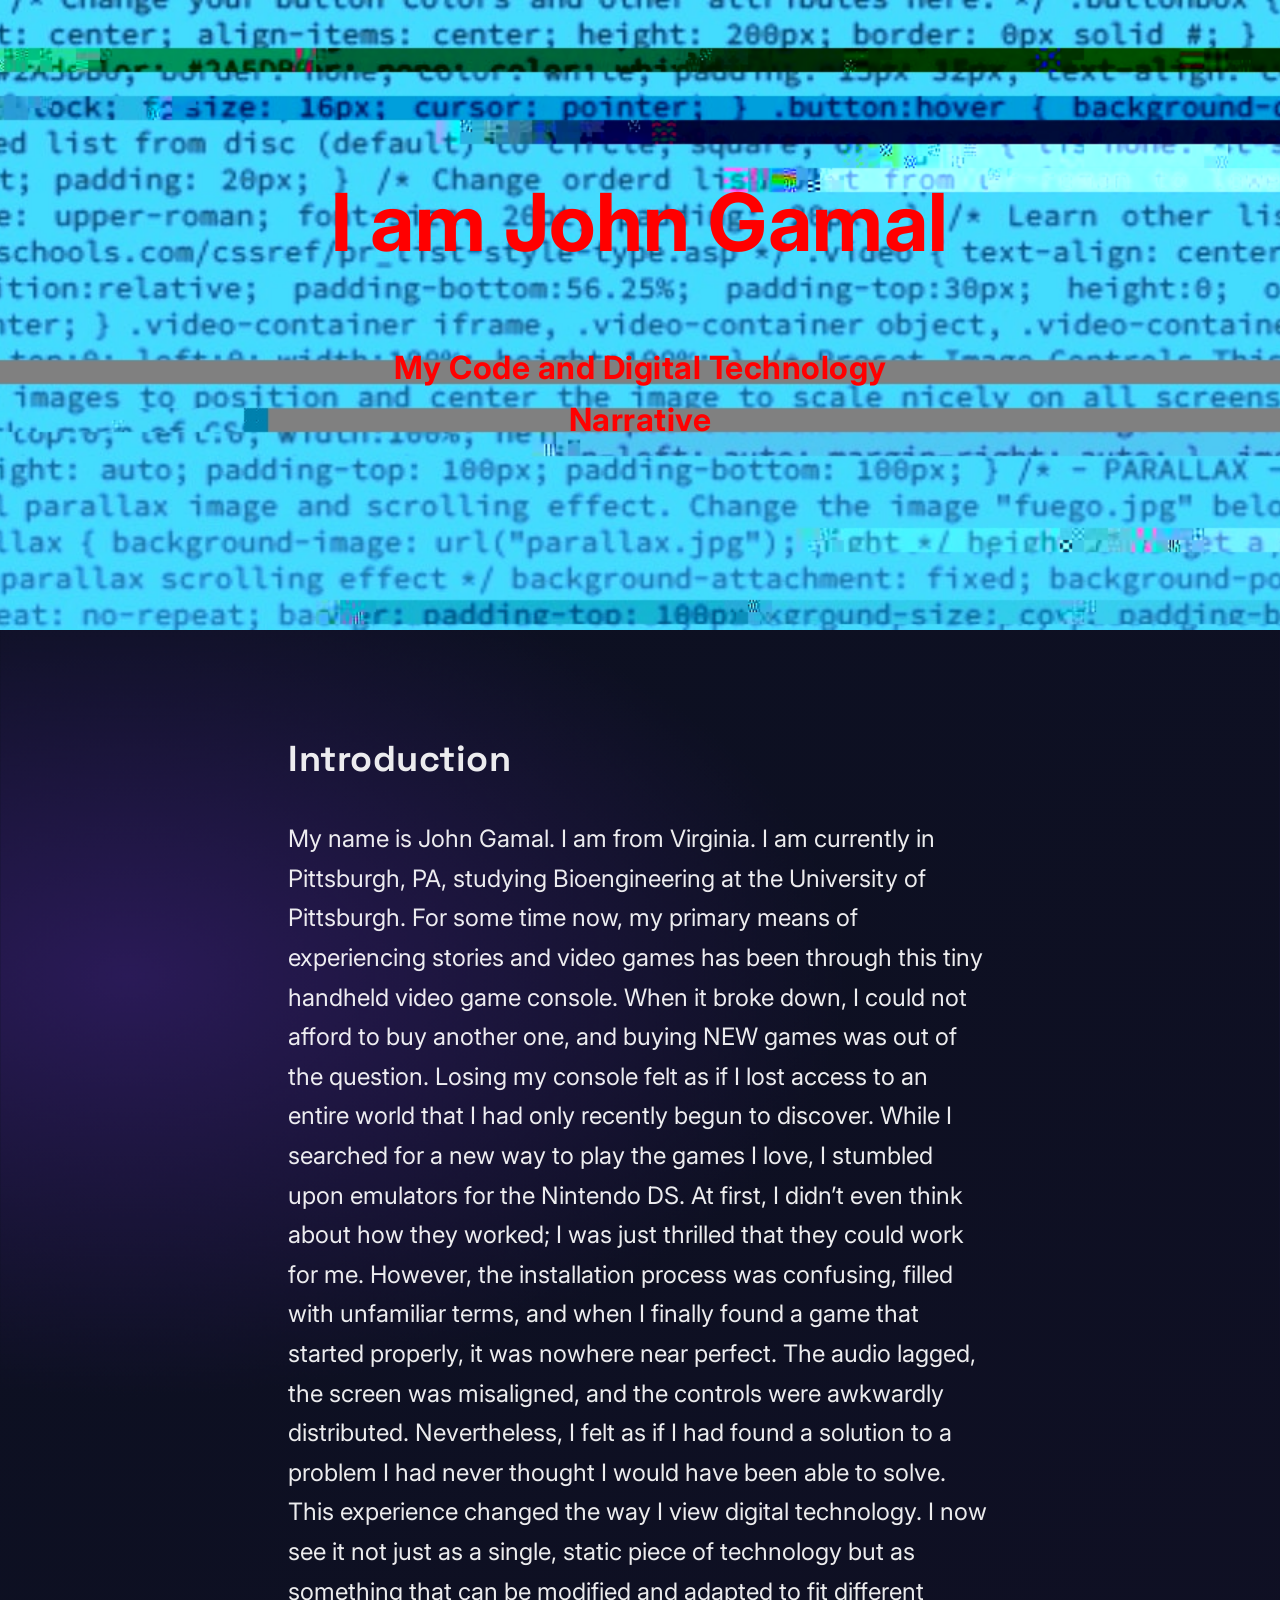
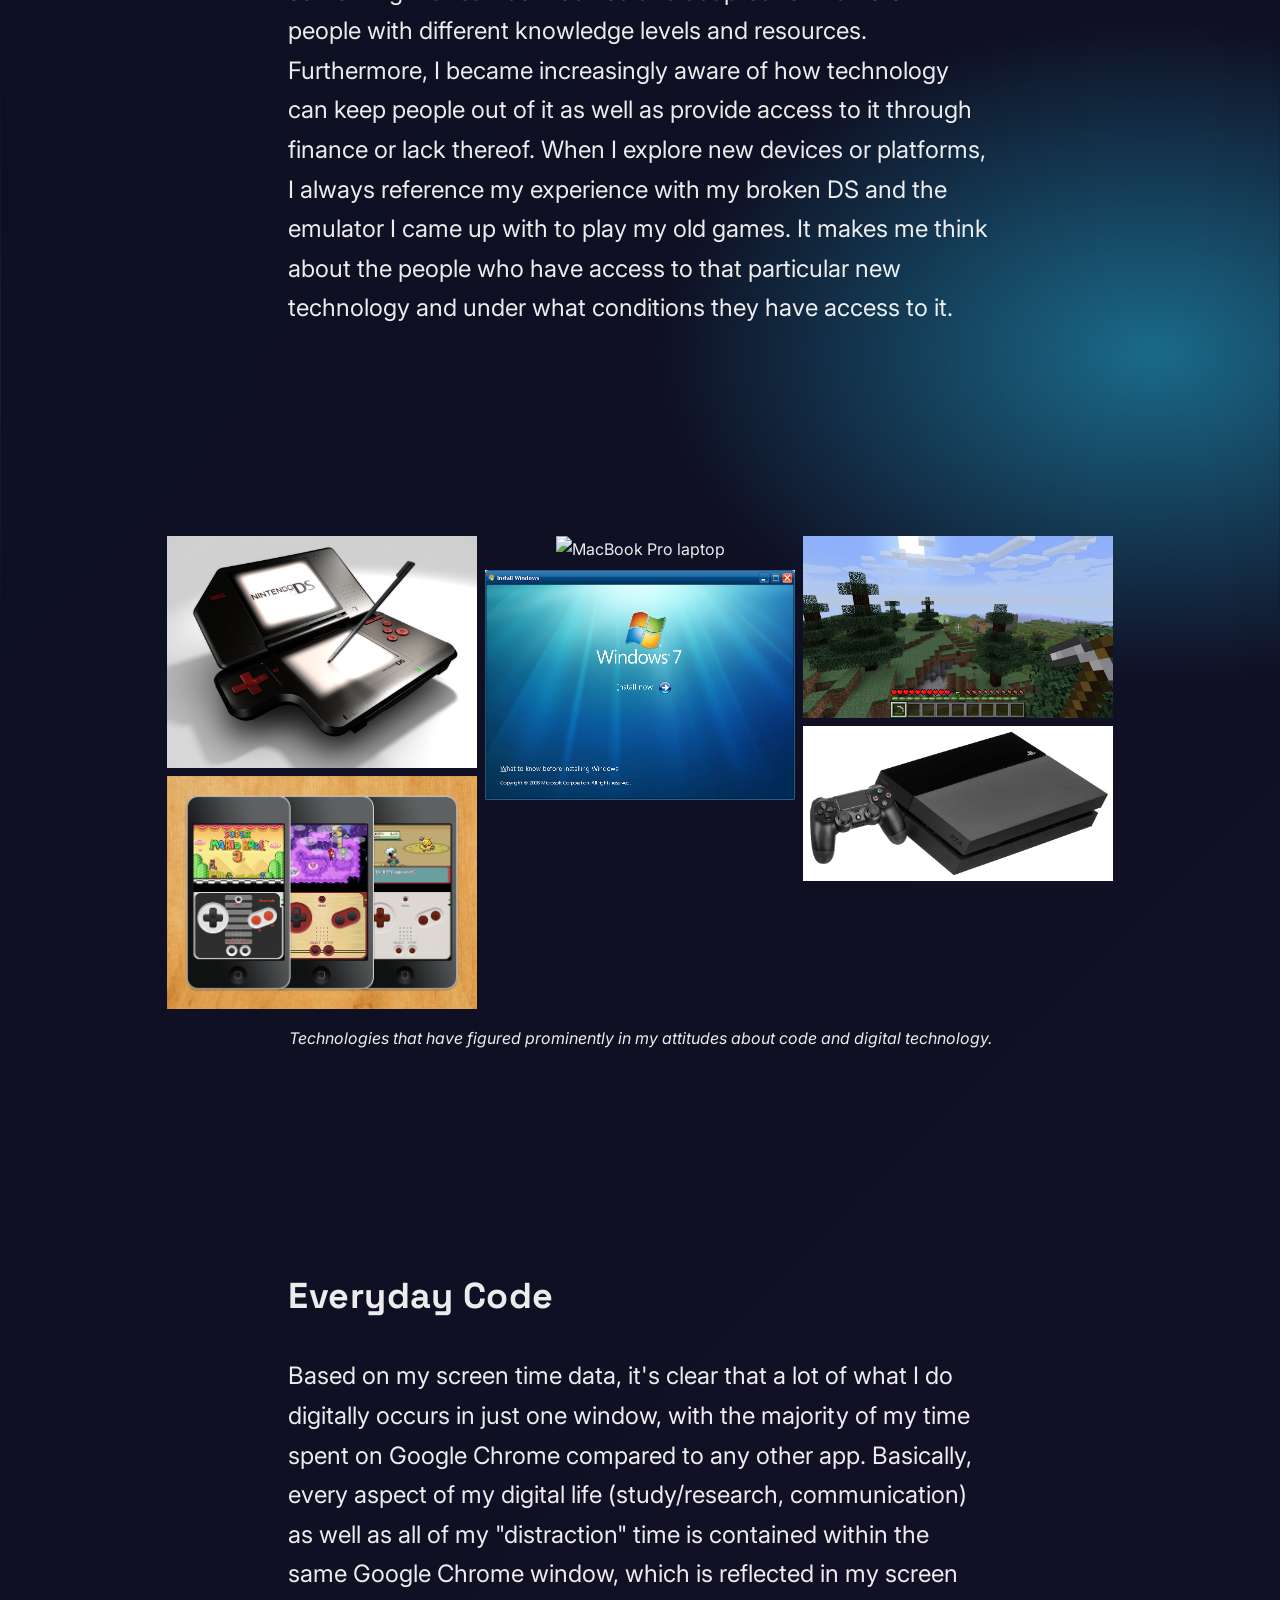
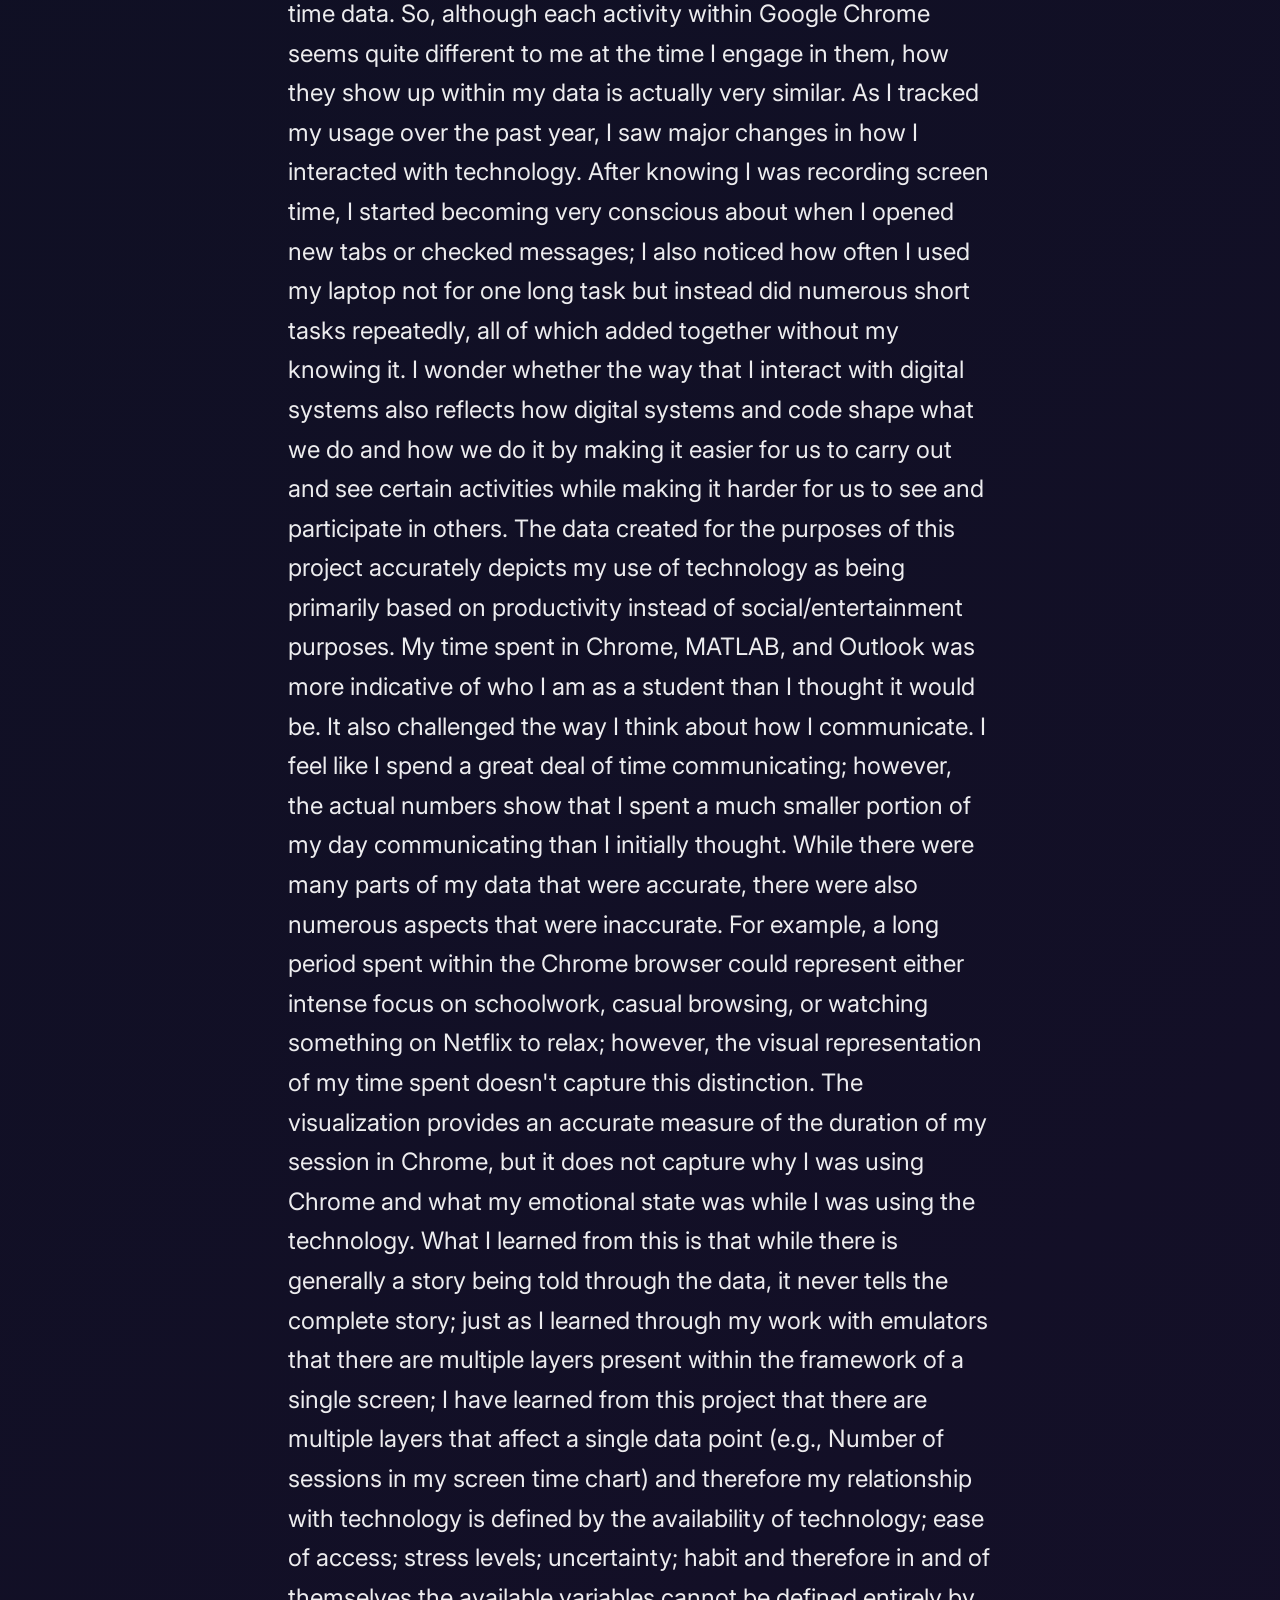
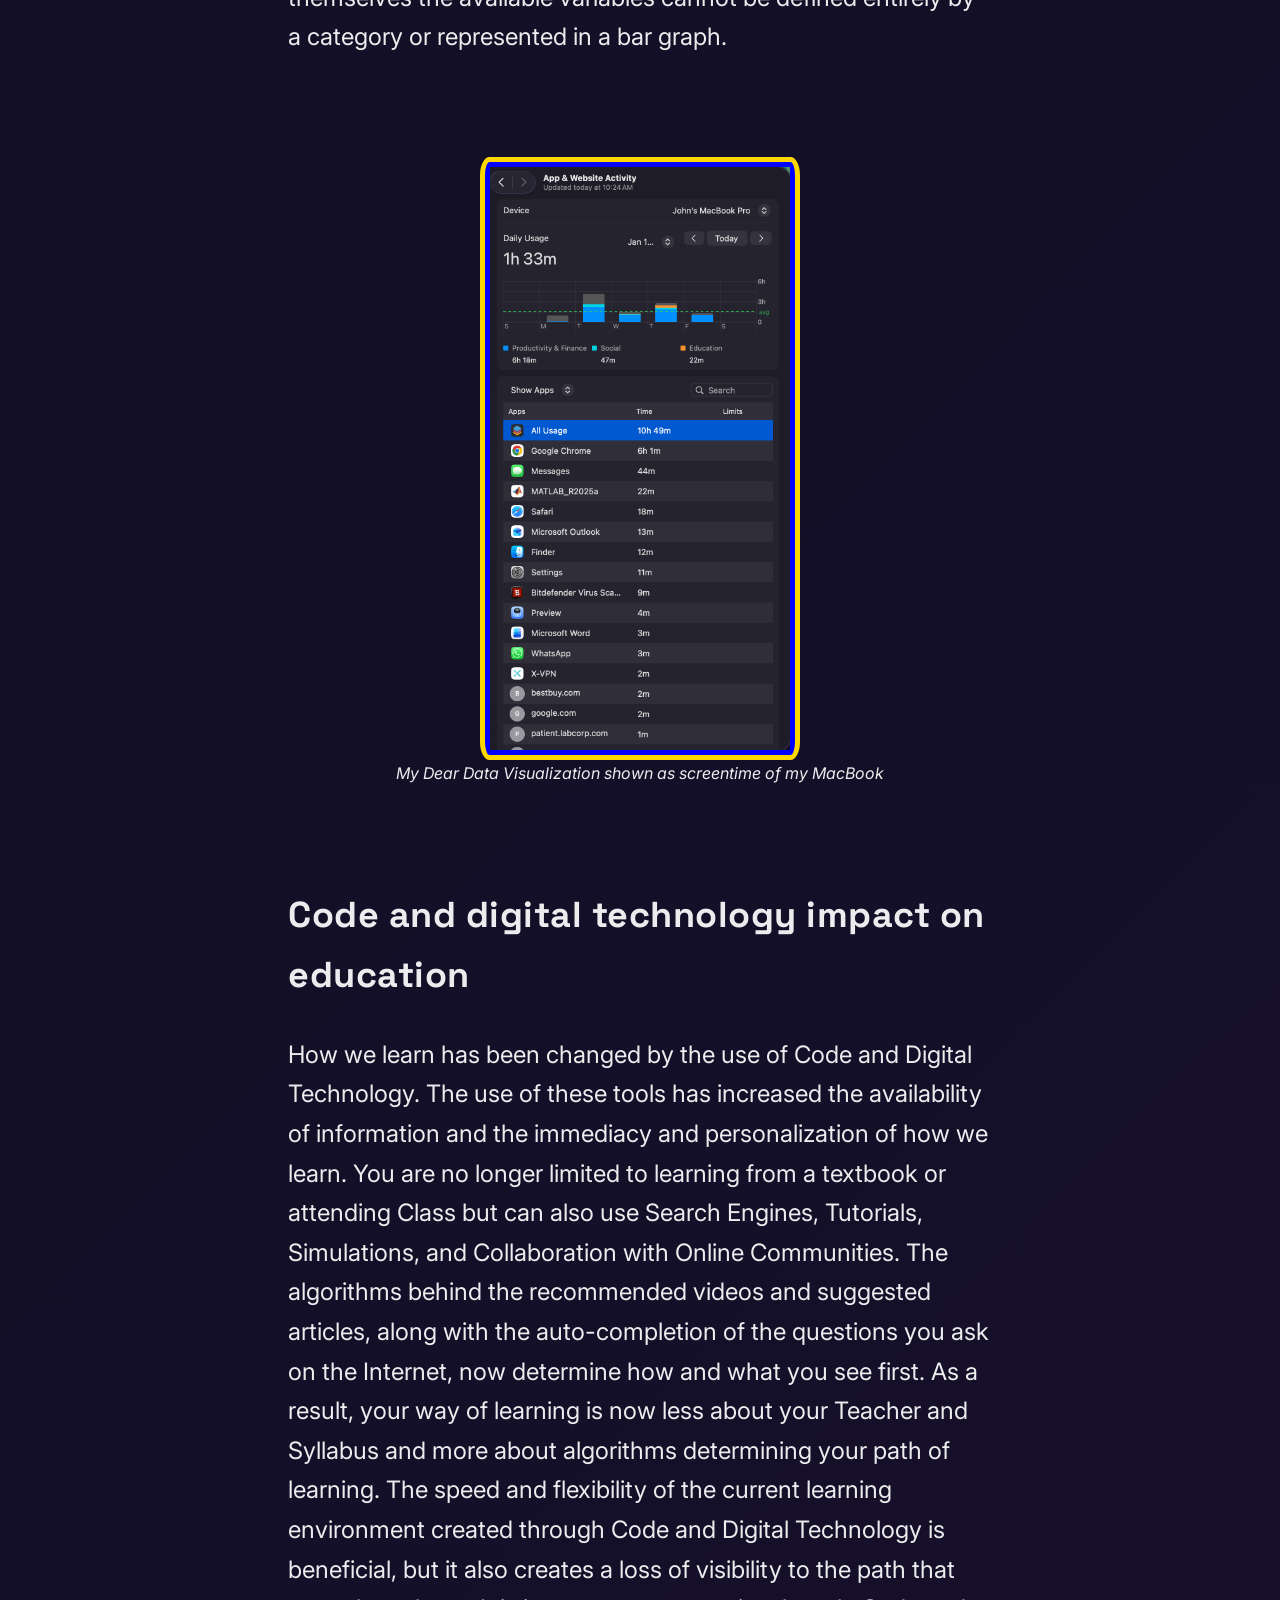
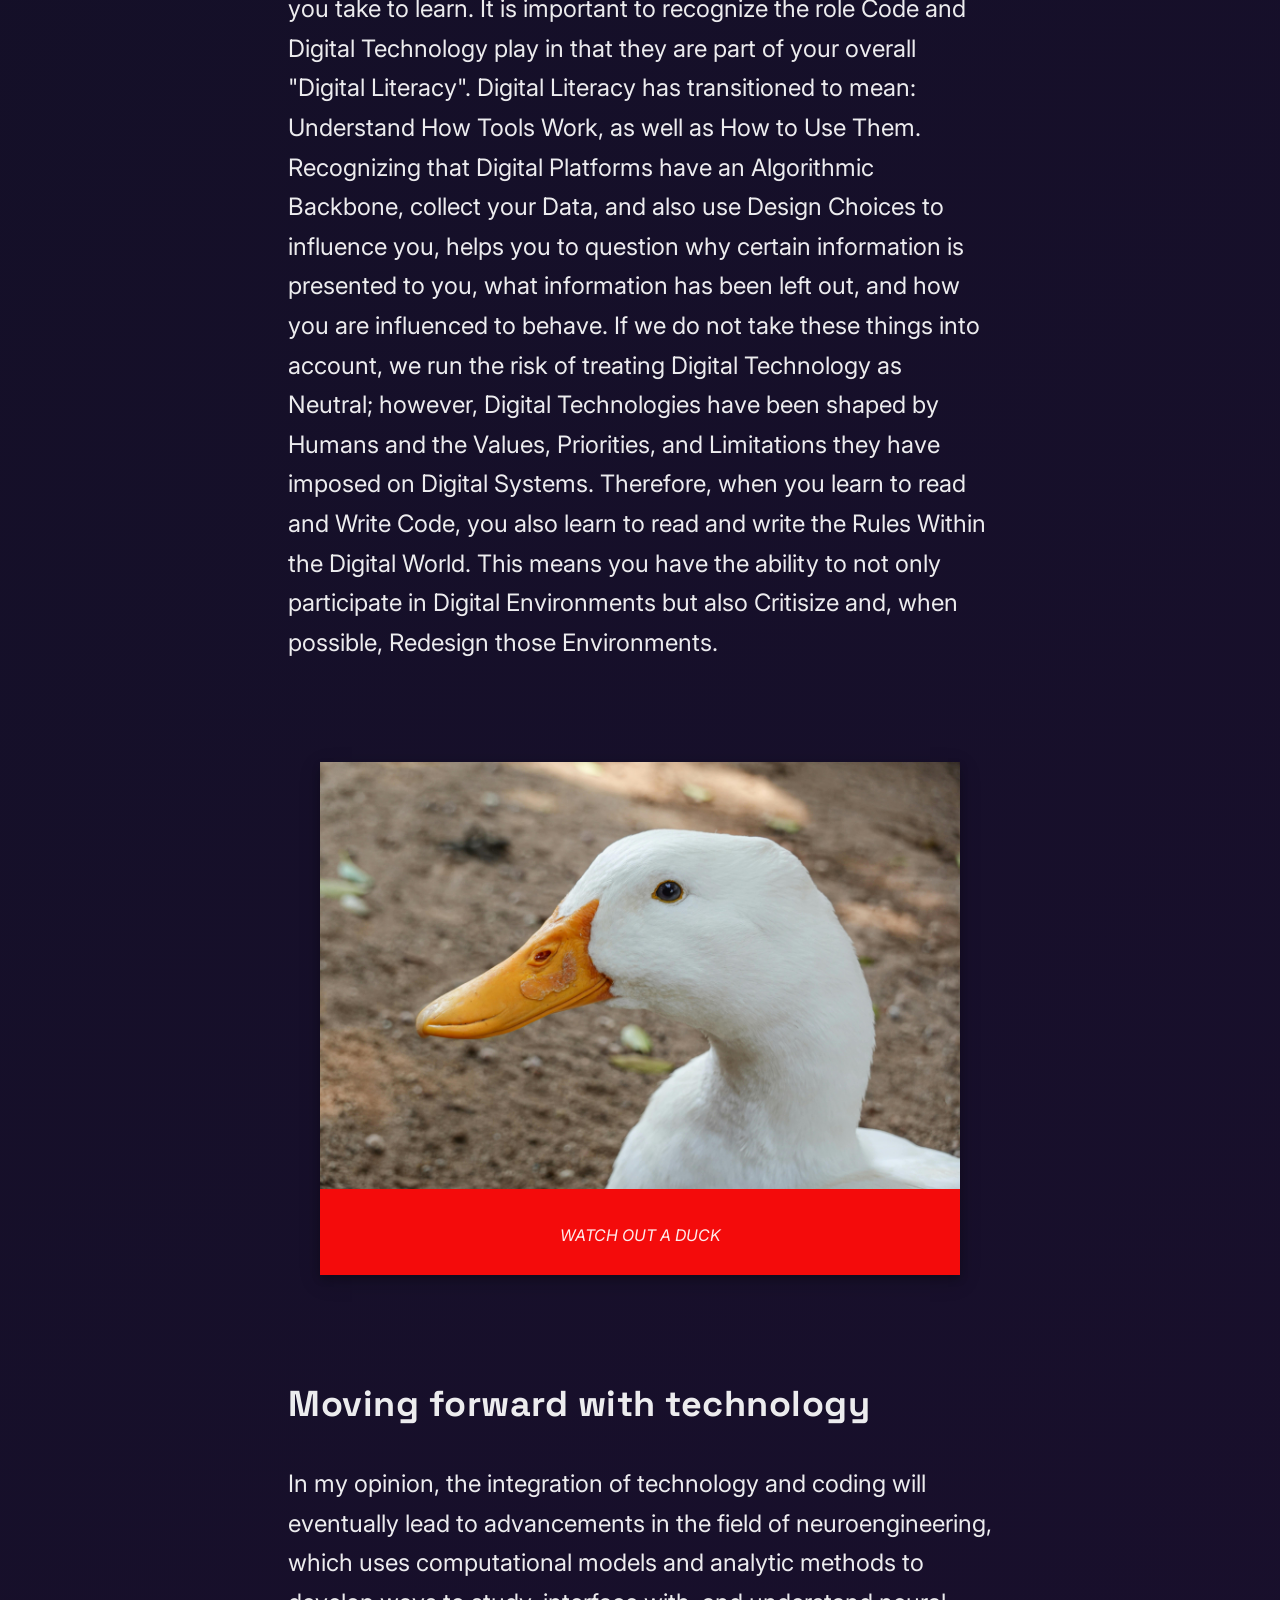
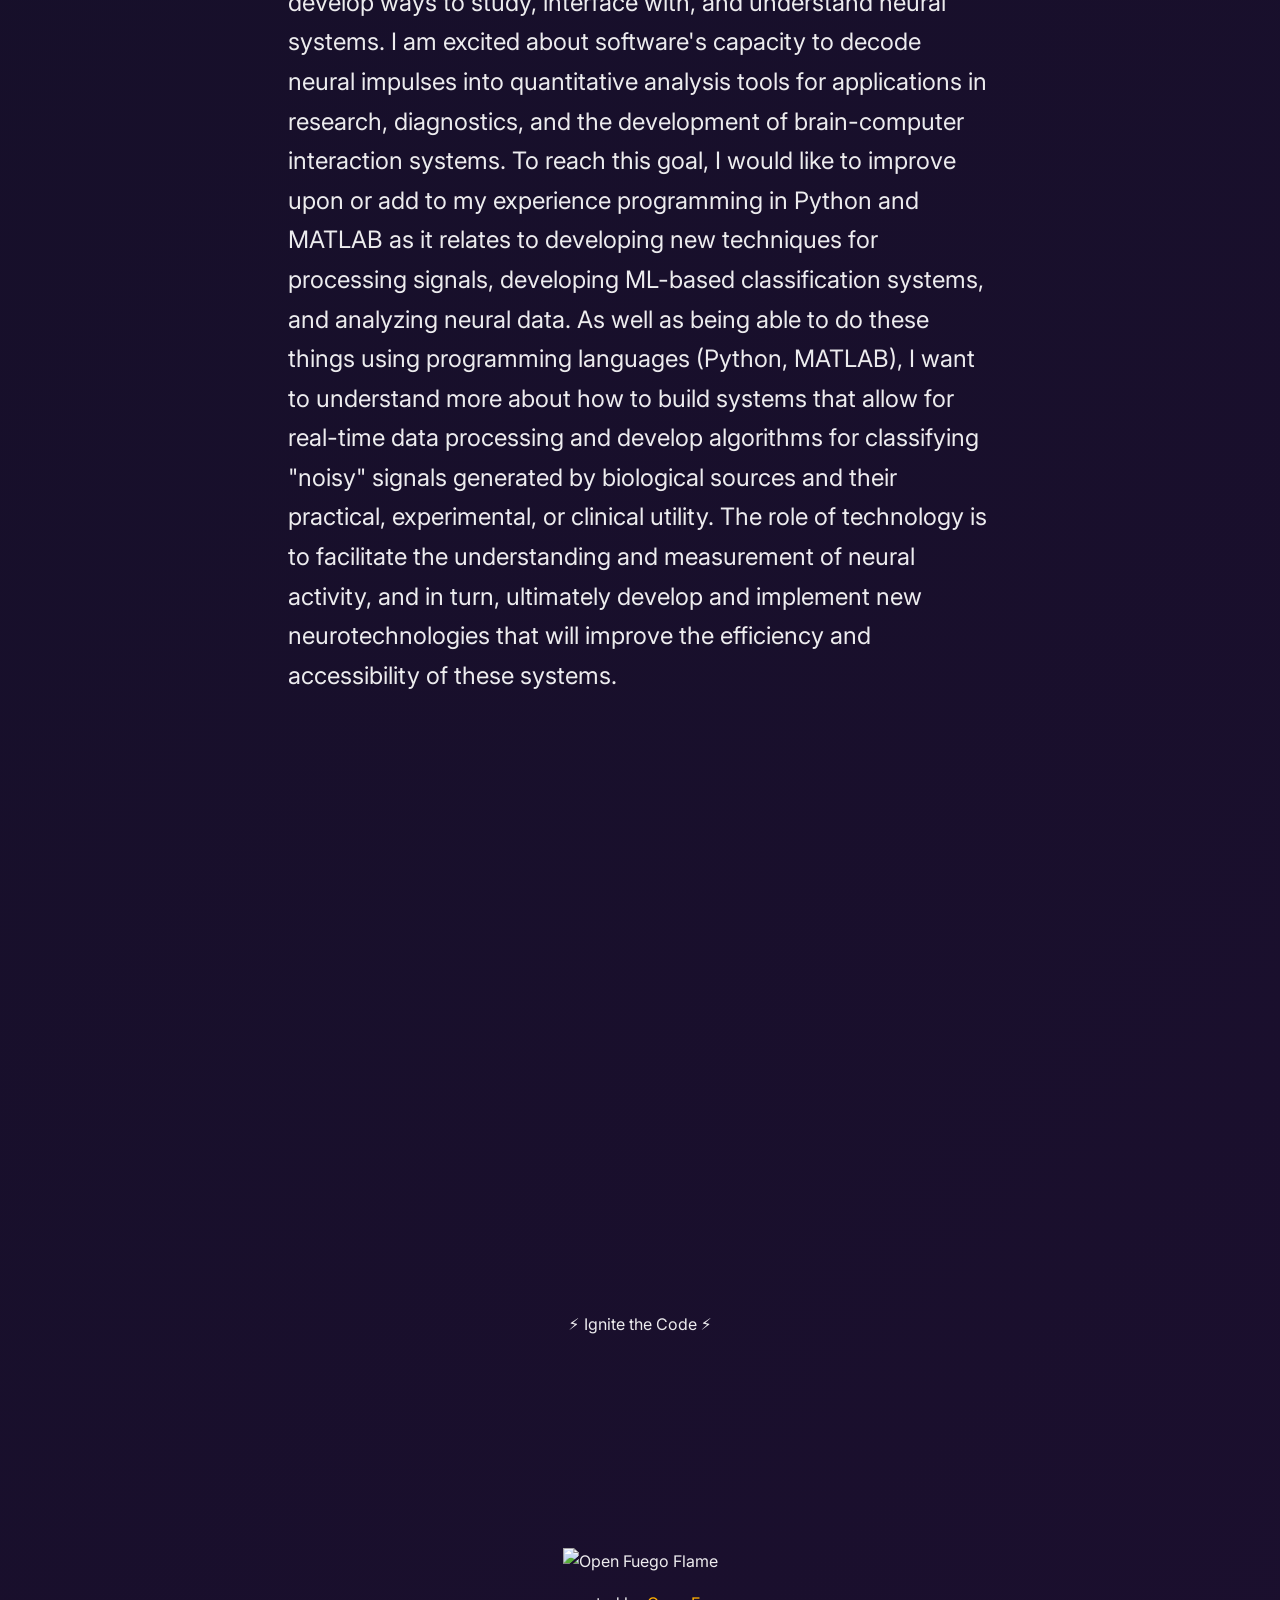
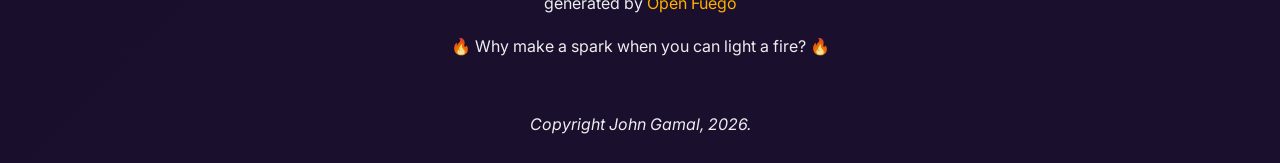
==== Code-and-Technology-Narrative-main/index.html @ 11192f22 "Add files via upload" ====
<!--Welcome! Read through these code comments for instructions on how to design a code and digital technology narrative project where audiences can learn about who you are and where you're going. Along the way, you'll learn everything you need to know to get started working with code.-->

<!--HTML pages start by calling <!DOCTYPE html> and designating a language. In this case, United States English. Search engines, browsers, and screen readers use this information to deliver content specific to user needs.-->
<!DOCTYPE html>
<html lang="en-US">

<head>
<!--The <head> element contains additional information for search engines and browsers.--> 
<!--The <title> tag controls the name on the browser tab and the next line of code adds a favicon image.-->
  <title>I am...</title>   
  <link rel="icon" type="image/jpg" href="favicon.jpg">
<!--This website follows the Unicode 8-bit character set that standardizes all of the letters from all of the languages in the world--emojis too!-->
  <meta charset="UTF-8">
<!--This viewport <meta> tag standard tells browsers how to display the website across different sized screens.-->
  <meta name="viewport" content="width=device-width, initial-scale=1">

<!--This <link> (rel)ates to the cascading style sheet or CSS in your project folder. Web designers use CSS to add styling to a website. Using CSS saves time and results in fewer lines of code.-->
  <link rel="stylesheet" type="text/css" href="style.css"> 
<!--We've added Google Fonts to The Webtext Generator. Go to https://www.w3schools.com/howto/howto_google_fonts.asp to find fonts and add them to this stylesheet link and to the html selector on style.css-->
  <link rel="preconnect" href="https://fonts.googleapis.com">
<link rel="preconnect" href="https://fonts.gstatic.com" crossorigin>
<link href="https://fonts.googleapis.com/css2?family=Space+Grotesk:wght@400;600;700&family=Inter:wght@300;400;600;700&display=swap" rel="stylesheet">

</head>

<!--The <body> element organizes all of the code and content that actually appears on a screen. You can change the background color by opening the style.css document in the body tag properties. Choose a color with enough contrast for your audience. Neutral colors work best for the greatest number of viewers.-->
<body>

<!--Developers refer to this next section as the "hero image. 
Fill in the blank between <h1>"I am..."</h1> and see what happens.-->
    
<!--Glitch a .jpg image by editing the source code. Open the digital image file using “text/edit” on Macs (located in Launchpad/other), "Notepad" on Windows, or "text" on Chromebooks (located in App launcher). Make a test glitch: scroll down to the middle of the document. Copy, cut, move, and paste 10-20 lines of code. Hit save. Then open the original image to see what has changed. Once you understand your reference position, you can begin glitching with more precision.   
   
To add your glitch image, simply find and delete the hero.jpg file in the project folder. Then name your glitched image file to the project folder and name it "hero.jpg." If an image is larger than 1200px in width, you will want to resize it speed up load time. Crop image height to ensure desired fit.--> 

<!--The "hero-image" properties are controlled on the style.css document. We know this because the <div> calls the class="hero-image". You can open the style.css file and find the hero-image class to edit its properties. Alternatively you can edit the file height by cropping the image to fit within the hero-image.--> 

<div class="hero-image">
  <div class="hero-text">
      <h1>I am John Gamal</h1>
      <h2>My Code and Digital Technology Narrative</h2>
  </div>
</div>

<!--Privacy is important factor to consider in online composing. How much do you want others to know about you and what images do you want circulating on the internet? Choose your images and other content carefully and be thoughtful about how your content could impact others. If you are concerned about issues of privacy, you can always use stock images, or get creative in other ways.-->

<!--We'll use this first textblock to do a little writing about who we are, where and what we teach, and telling a story about code or a digital technology.-->
<div class="text-block" style="text-align: left">
<!--"Align text left/right/center using inline style properties. To improve accessibility, always left-align text longer than three lines.-->
  <h2>Introduction</h2>
    <p>My name is John Gamal. I am from Virginia. I am currently in Pittsburgh, PA, studying Bioengineering at the University of Pittsburgh. For some time now, my primary means of experiencing stories and video games has been through this tiny handheld video game console. When it broke down, I could not afford to buy another one, and buying NEW games was out of the question. Losing my console felt as if I lost access to an entire world that I had only recently begun to discover. While I searched for a new way to play the games I love, I stumbled upon emulators for the Nintendo DS. At first, I didn’t even think about how they worked; I was just thrilled that they could work for me. However, the installation process was confusing, filled with unfamiliar terms, and when I finally found a game that started properly, it was nowhere near perfect. The audio lagged, the screen was misaligned, and the controls were awkwardly distributed. Nevertheless, I felt as if I had found a solution to a problem I had never thought I would have been able to solve. This experience changed the way I view digital technology. I now see it not just as a single, static piece of technology but as something that can be modified and adapted to fit different people with different knowledge levels and resources. Furthermore, I became increasingly aware of how technology can keep people out of it as well as provide access to it through finance or lack thereof. When I explore new devices or platforms, I always reference my experience with my broken DS and the emulator I came up with to play my old games. It makes me think about the people who have access to that particular new technology and under what conditions they have access to it.</p>
</div>

    
<!--Add images of digital technologies that factored in your development. We recommend using Creative Commons licensed images.-->
<div class="flexbox-container">
  <div class="row">
      <div class="column">
          <img src="63655997_e4c0820950_o.jpg" alt="Nintendo DS handheld gaming console">
          <img src="d6dyi9i-73e3a044-9c06-4460-9d70-1f7839ea8b51.png" alt="Emulators on iphone screen">
      </div>
      <div class="column">
          <img src="A_2021_14-inch_Silver_MacBook_Pro.jpg" alt="MacBook Pro laptop">
          <img src="3229097152_7903268b4d_z.jpg" alt="iPad tablet">
      </div>
      <div class="column">
          <img src="minecraft_14_3.jpg" alt="Minecraft game interface">
          <img src="ps4-console-wds4-8a60b4-1024.jpg" alt="PlayStation 4 console">
      </div>
  </div>
      <p><i>Technologies that have figured prominently in my attitudes about code and digital technology.</i></p>
  </div>
    
<!--Flexbox uses rows and column classes to create layouts that scale content across devices. The style.css page provides other attributes that will adjust the image depending on the size of screens. Add images to your project folder and make sure the file name/type matches in your code. Resize images to less than 600px in width. This will improve load time accessibility. Don't forget to add alt="text"-->

<!--Conduct your own Dear Data inquiry…collecting, analyzing, and communicating data (Shout out to Dear Data authors Georgia Lupi and Stefanie Posavec). Use your built-in screen time monitoring features on your phone, tablet, and computer to assist you in tracking your technology use over 5-7 days. Then create a data visualization using colored pencils, crayons, or markers that tells the story of you and your data. Here's our framing question “How do you interact with technology and in what ways? (frequency and distribution of various activities.) For example: What apps get you through your day, what kinds of media are you consuming, what kinds of websites are you using?-->

    <div class="text-block" style="text-align: left">
  <h2>Everyday Code</h2>
    <p>Based on my screen time data, it's clear that a lot of what I do digitally occurs in just one window, with the majority of my time spent on Google Chrome compared to any other app. Basically, every aspect of my digital life (study/research, communication) as well as all of my "distraction" time is contained within the same Google Chrome window, which is reflected in my screen time data. So, although each activity within Google Chrome seems quite different to me at the time I engage in them, how they show up within my data is actually very similar.
As I tracked my usage over the past year, I saw major changes in how I interacted with technology. After knowing I was recording screen time, I started becoming very conscious about when I opened new tabs or checked messages; I also noticed how often I used my laptop not for one long task but instead did numerous short tasks repeatedly, all of which added together without my knowing it. I wonder whether the way that I interact with digital systems also reflects how digital systems and code shape what we do and how we do it by making it easier for us to carry out and see certain activities while making it harder for us to see and participate in others.
The data created for the purposes of this project accurately depicts my use of technology as being primarily based on productivity instead of social/entertainment purposes. My time spent in Chrome, MATLAB, and Outlook was more indicative of who I am as a student than I thought it would be. It also challenged the way I think about how I communicate. I feel like I spend a great deal of time communicating; however, the actual numbers show that I spent a much smaller portion of my day communicating than I initially thought.
While there were many parts of my data that were accurate, there were also numerous aspects that were inaccurate. For example, a long period spent within the Chrome browser could represent either intense focus on schoolwork, casual browsing, or watching something on Netflix to relax; however, the visual representation of my time spent doesn't capture this distinction. The visualization provides an accurate measure of the duration of my session in Chrome, but it does not capture why I was using Chrome and what my emotional state was while I was using the technology.
What I learned from this is that while there is generally a story being told through the data, it never tells the complete story; just as I learned through my work with emulators that there are multiple layers present within the framework of a single screen; I have learned from this project that there are multiple layers that affect a single data point (e.g., Number of sessions in my screen time chart) and therefore my relationship with technology is defined by the availability of technology; ease of access; stress levels; uncertainty; habit and therefore in and of themselves the available variables cannot be defined entirely by a category or represented in a bar graph.
</p>
</div>
    
<!--Take a picture of your data visualization and use it to replace this image. Control image width using inline styling. Adjust frame using class selector on style.css.-->
<div>
  <img class="frame" src="34b00b9e-cd7b-4ab5-b5bb-60c829d6338c.png" width="25%" alt="screen time data visualization">
<!--Add alt="text" image descriptions for visually impaired individuals using screen readers. Describe your image as clearly and succinctly as possible. Add captions. They provide another important layer of accessibility.-->
    <div class="caption"><i>My Dear Data Visualization shown as screentime of my MacBook</i></div>
</div>

<!-- Go to style.css page to experiment with "frame class" properties like "background/padding/border/margin." You can also experiment with image filters and "border-radius."-->
  
<!--In this section, we'll move from talking about us to how code and digital technology has affected the rhetoric and composition classroom-->
<div class="text-block" style="text-align: left">
  <h2>Code and digital technology impact on education</h2>
    <p>How we learn has been changed by the use of Code and Digital Technology. The use of these tools has increased the availability of information and the immediacy and personalization of how we learn. You are no longer limited to learning from a textbook or attending Class but can also use Search Engines, Tutorials, Simulations, and Collaboration with Online Communities. The algorithms behind the recommended videos and suggested articles, along with the auto-completion of the questions you ask on the Internet, now determine how and what you see first. As a result, your way of learning is now less about your Teacher and Syllabus and more about algorithms determining your path of learning.
The speed and flexibility of the current learning environment created through Code and Digital Technology is beneficial, but it also creates a loss of visibility to the path that you take to learn. 
It is important to recognize the role Code and Digital Technology play in that they are part of your overall "Digital Literacy". Digital Literacy has transitioned to mean: Understand How Tools Work, as well as How to Use Them. Recognizing that Digital Platforms have an Algorithmic Backbone, collect your Data, and also use Design Choices to influence you, helps you to question why certain information is presented to you, what information has been left out, and how you are influenced to behave.
If we do not take these things into account, we run the risk of treating Digital Technology as Neutral; however, Digital Technologies have been shaped by Humans and the Values, Priorities, and Limitations they have imposed on Digital Systems.
Therefore, when you learn to read and Write Code, you also learn to read and write the Rules Within the Digital World. This means you have the ability to not only participate in Digital Environments but also Critisize and, when possible, Redesign those Environments.</p>
</div>

<!--You can keep or replace this polaroid image with something else. You can find other elements like YouTube video players in the "code repository" at the bottom of this HTML page. Simply copy and paste the code snippets where you want them to appear on your website.-->
<div class="polaroid">
  <img src="free-photo-of-close-up-of-a-white-duck-s-face-in-nature.jpeg" alt="A close-up of a white duck's face in nature" style="width:100%">
     <div class="polaroid-caption">
        <p><i>WATCH OUT A DUCK</i></p>
      </div>
  </div>

<!--Let's think a little about what we have learned and how we can apply this knowledge and skills moving forward.-->
<div class="text-block" style="text-align: left">
  <h2>Moving forward with technology</h2>
    <p> In my opinion, the integration of technology and coding will eventually lead to advancements in the field of neuroengineering, which uses computational models and analytic methods to develop ways to study, interface with, and understand neural systems. I am excited about software's capacity to decode neural impulses into quantitative analysis tools for applications in research, diagnostics, and the development of brain-computer interaction systems.
To reach this goal, I would like to improve upon or add to my experience programming in Python and MATLAB as it relates to developing new techniques for processing signals, developing ML-based classification systems, and analyzing neural data. As well as being able to do these things using programming languages (Python, MATLAB), I want to understand more about how to build systems that allow for real-time data processing and develop algorithms for classifying "noisy" signals generated by biological sources and their practical, experimental, or clinical utility.
The role of technology is to facilitate the understanding and measurement of neural activity, and in turn, ultimately develop and implement new neurotechnologies that will improve the efficiency and accessibility of these systems.
</p>
</div>

  <!--Like a hero image, a parallax window provides a degree of animation for your viewer. Replace this image. The "parallax" class properties are controlled on the style.css document.-->
<div class="parallax funky-bg"></div>

<div class="caption funky-caption">
  <p>⚡ <span class="glow">Ignite the Code</span> ⚡</p>
</div>

<div class="logo funky-logo">
  <img src="istockphoto-187722063-612x612.jpg" alt="Open Fuego Flame">
  <p class="credit">
    generated by 
    <a href="https://open-fuego.github.io/Open-Fuego-Coding-Tools/">Open Fuego</a>
  </p>
  <p class="tagline">🔥 Why make a spark when you can light a fire? 🔥</p>
</div>
    <div class="footer">
    <p><i>Copyright John Gamal, 2026.</i></p>
  </div>
</body>
</html>







  <!--Looking to add components? You've come to the right place. Copy and paste Code Snippets and add to the body section. Adjust class CSS properties on style.css.


    ***Add Text block***

    (Format textblock using inline styling: text-align: left, center, justify, right. To improve accessibility, always left-align text longer than three lines; Format text: <i>italics</i>; <b>bold</b>; <u>underline</u>; <mark>highlight</mark>; <sup>superscript</sup>; <sub>subscript</sub>; Link Website: <a href="link">LinkName</a>; Line Breaks: <br></br>;

  <div class="text-block" style="text-align: left">
    <h2>Header</h2>
       <p>We recommend using our mobile-ready text sizing. Lorem ipsum dolor sit amet, consectetur adipiscing elit, sed do eiusmod tempor incididunt ut labore et dolore magna aliqua. Ut enim ad minim veniam, quis nostrud exercitation ullamco laboris nisi ut aliquip ex ea commodo consequat. Duis aute irure dolor in reprehenderit in voluptate velit esse cillum dolore eu fugiat nulla pariatur. Excepteur sint occaecat cupidatat non proident, sunt in culpa qui officia deserunt mollit anim id est laborum.</p>
  </div>



    ***Add Pull Quote***

    (Format text: Italics: <i>italics</i>; Bold: <b>bold</b>. Change font and font size using CSS)

  <div class="pull-quote" style="text-align: center">
    <h2>Excepteur sint occaecat cupidatat non proident!</h2>
  </div>



    ***Bulleted Points or List***

    (Nest within text-block or style using CSS. Change <ul> to <ol> in HTML to switch from unordered list to ordered list.)

  <div>
    <ul>
      <li>first</li>
      <li>second</li>
      <li>third</li>
    </ul>
  </div



    ***Add Link that Looks Like a Button***

    (Clearly label link action. For more stylings, find button-box class properties on style.css)

  <div class="button-box">
    <a href="" class="button">Go to...</a>
  </div>



    ***Add CSS Flexbox Container with Placeholder Images***

    (Add or subtract columns. Control column width using CSS.)

  <div class="flexbox-container">
    <div class="row">
        <div class="column">
            <img src="pgrid1.jpg" alt="describe the image HERE for accessibility purposes">
            <img src="pgrid2.jpg" alt="describe the image HERE for accessibility purposes">
        </div>
        <div class="column">
            <img src="pgrid3.jpg" alt="describe the image HERE for accessibility purposes">
            <img src="pgrid4.jpg" alt="describe the image HERE for accessibility purposes">
        </div>
        <div class="column">
            <img src="pgrid5.jpg" alt="describe the image HERE for accessibility purposes">
            <img src="pgrid6.jpg" alt="describe the image HERE for accessibility purposes">
        </div>
    </div>
        <p><i>Add a caption.</i></p>
  </div>



    ***Add Image Frame and Filters***

    (Control image width using inline styling. Adjust "frame" class properties using CSS.)

  <img class="frame" src="fuego.jpg" width="50%" alt="describe the image HERE for accessibility purposes">
    <div class="caption">
      <p><i>Add a caption</i></p>
    </div>
  



    ***Add Polaroid***

    (Control image width using CSS.)

  <div class="polaroid">
    <img src="polaroid.jpg" alt="describe the image HERE for accessibility purposes">
      <div class="polaroid-caption">
        <p><i>Add a caption</i></p>
      </div>
  </div>



      ***Add Image Container with Text Box***

      (Control Image Frame class properties using CSS.)

  <div class="image-container">
    <img src="image.jpg" alt="describe image here">
      <div class="image-container-text">
        <p>Lorem ipsum dolor sit amet, consectetur adipiscing elit.</p>
      </div>
  </div>



    ***Add Parallax Window***

      (Adjust properties using parallax class on style.css)

  <div class="parallax"></div>
    <div class="caption">
      <p><i>Add a caption.</i></p>
  </div>



    ***Embed YouTube Video***

  <div class="video">
    <div class="video-container">
       <iframe width="560" height="315" src="https://www.youtube.com/embed/cmocHqJ2UvI?si=_HDwUlW2j4tz6Keb" title="YouTube video player" title="YouTube video player" frameborder="0" allow="accelerometer; autoplay; clipboard-write; encrypted-media; gyroscope; picture-in-picture; web-share" allowfullscreen></iframe>
    </div>
       <p><i>Add a caption.</i></p>
  </div>


    ***Add Copyright Footer***

  <div class="footer">
    <p><i>Copyright Your Name, Year.</i></p>
  </div>



    ***Need something that's not here? Go to https://www.w3schools.com to find all kinds of resources to facilitate your code learning.***
---- Code-and-Technology-Narrative-main/style.css ----
/* Select readable font and text/background colors with good contrast. To search for different Google Fonts, go to https://www.w3schools.com/howto/howto_google_fonts.asp */
:root{
  --bg1: #0b1020;
  --bg2: #1b0f2e;
  --card: rgba(255,255,255,0.08);
  --border: rgba(255,255,255,0.14);
  --text: rgba(255,255,255,0.92);
  --muted: rgba(255,255,255,0.72);
  --accent: #ffb000;
}

*{ box-sizing: border-box; }

html, body{
  margin: 0;
  padding: 0;
  font-family: "Inter", system-ui, -apple-system, Segoe UI, Roboto, Arial, sans-serif;
  color: var(--text);
  background:
    radial-gradient(1200px 700px at 10% 10%, #2a1a57 0%, transparent 60%),
    radial-gradient(900px 600px at 90% 20%, #1a6a8a 0%, transparent 55%),
    linear-gradient(135deg, var(--bg1), var(--bg2));
  line-height: 1.65;
}

h1, h2, h3{
  font-family: "Space Grotesk", system-ui, sans-serif;
  letter-spacing: 0.5px;
  margin-top: 0;
}

a{ color: var(--accent); text-decoration: none; }
a:hover{ text-decoration: underline; }



 .hero-image{
/* This selector controls the "hero image" class. You may need to change "hero.jpg" name/format to match your asset, or vice-versa */
  min-height: 70vh;
  background-image: url("hero.jpg");
  background-position: center;
  background-size: cover;
  background-attachment: fixed;
  position: relative;
  display: flex;
  align-items: center;
  justify-content: center;
  padding: 30px 16px;
}

/* This selector places text in the middle of the image */
.hero-text {
    text-align: center;
    position: absolute;
    top: 50%;
    left: 50%;
    transform: translate(-50%, -50%);
  }

/* The next two selectors control hero-text font properties. 2em is 2x inherited font-size value. 5 em is 5x stated value. */
.hero-text h1 {
    font-family: inherit;
    font-size: 5em;
    color: red;
  }

.hero-text h2 {
    font-family: inherit;
    font-size: 2em;
    color: red;
  }
  

 /* The text-block class selector controls the text-box on screens >800px. You will also need to adjust values in the next text-box selector. */
.text-block {
    display: block;
    width: 55%;
    background-color: inherit;
    padding: 0px;
    border: 0px solid black;
    margin-top: 100px;
    margin-bottom: 100px;
    margin-left: auto;
    margin-right: auto;
    font-family: inherit;
    font-size: 1.5em;
    color: inherit;
  }

 /* This code helps your text-block scale for screens ≤800px. */
  @media screen and (max-width: 800px) {
    .text-block {  
        display: block;
        width: 90%;
        background-color: inherit;
        padding: 0px;
        border: 0px solid black;
        margin-top: 100px;
        margin-bottom: 100px;
        margin-left: auto;
        margin-right: auto;
        font-family: inherit;
        font-size: 1.25em;
        color: inherit;
    }
  }


 /* The pull-quote class selector uses large text and border top/bottom properties.  */
.pull-quote {
    display: block;
    width: 70%;
    background-color: inherit;
    padding-left: 20px;
    padding-right: 20px;
    border-top: 3px solid #000;
    border-bottom: 3px solid #000;
    margin-top: 100px;
    margin-bottom: 100px;
    margin-left: auto;
    margin-right: auto;
    font: inherit;
    font-size: 1em;
    color: inherit;
  }


/* - Bulleted Points or List -
Unordered list element selector. Change unordered list from disc (default) to circle, square, or none. */
ul {
    list-style-type: default;
    padding-left: none;
    font: inherit;
    font-size: 1em;
    line-height: 2.2;
    color: inherit;
  }

/* Ordered list element selector. Change ordered list to upper-roman or lower-alpha. */
ol {
    list-style-type: default;
    padding-left: none;
    font: inherit;
    font-size: 1em;
    line-height: 2.2;
    color: inherit;
  }


/* - Link that Looks Like a Button -
Button-box class selector uses Flex Box Design (flex display) to scale the element in one dimension. */
.button-box {
    display: flex;
    height: 200px;
    border: 0px solid #;
    align-items: center;
    justify-content: center;
  }

/* Change button colors and other attributes here. */
.button {
    display: inline-block;
    background-color: #2A5DB0;
    padding: 15px 32px;
    border: none;
    cursor: pointer;
    font: inherit;
    font-size: 16px;
    color: white;
    text-align: center;
  }

/* Hover effect improves accessibility. */
.button:hover {
    background-color: #4682B4;
  }


/* - CSS Flexbox Layout -
CSS Flexbox creates responsive layouts for images, text, and other content. Reuse .column class to create additional grids with different proportions for specific content */

.flexbox-container {
  padding-top: 100px;
  padding-bottom: 100px;
  text-align: center;
 }

.row {
   display: flex;
   flex-wrap: wrap;
   padding: 0 4px;
   justify-content: center;
 }

/* Change max-width value depending on number of columns. */
.column {
   flex: 25%;
   max-width: 25%;
   padding: 0 4px;
 }

.column img  {
   margin-top: 8px;
   vertical-align: middle;
   width: 100%;
 }

/* CSS Grid Responsive layout - makes grid a one column-layout instead of two or three columns */
@media screen and (max-width: 800px) {
.column {
       flex: 75%;
       max-width: 75%;
   }
 }

 
/* - Frame class selector -
Use CSS box model to style image content. Adjust frame/filter class selector properties to customize. Copy, paste, rename class selector to quickly create alternative image stylings. */
.frame {
    display: block;
    background: blue;
    padding: 5px;
    border: 5px solid gold;
    border-radius: 3%;
    margin-top: 0px;
    margin-bottom: 0px;
    margin-left: auto;
    margin-right: auto;
    filter: grayscale(%);
    filter: blur(px);
    filter: hue-rotate(deg);
}


/* - Polaroid - 
Polaroid class selector and container. Adjust Polaroid width here. */
.polaroid {
    display: block;
    width: 50%;
    background-color: rgb(244, 11, 11);
    box-shadow: 0 4px 8px 0 rgba(0, 0, 0, 0.2), 0 6px 20px 0 rgba(0, 0, 0, 0.19);
    margin-left: auto;
    margin-right: auto;
    margin-top: none;
    margin-bottom: none;
  }

.polaroid img {
    width: 100%;  /* Keep 100% */
    filter: grayscale(%);
    filter: blur(px);
    filter: hue-rotate(deg);
  }

.polaroid-caption {
    text-align: center;
    padding: 10px 20px;
  }


/*  - Image Container with Text Box -
Add text to your image and control text-box location*/
.image-container {
  display: block;
  position: relative;
  width: 90%;
  margin-top: 100px;
  margin-bottom:100px;
  margin-left: auto;
  margin-right: auto;
}

.image-container img {
  width: 100%;   /* Keep 100%. Add Filters.*/
}

.image-container-text {
  position: absolute;
  /*Using max-with property with pixels will prevent a left aligned box from over-scrolling*/
  max-width: 300px;
  /*Change location right/left and top/bottom. To center use top 50% left 50% */
  bottom: 20px;
  right: 20px;
  /*Using rgba (red,blue,green, alpha) allows us to control color and opacity. For a white tinted text box, use 255, 255, 255, .3 */
  background-color: rgba(0, 0, 0, .3);
  color: white;
  padding-left: 20px;
  padding-right: 20px;
  font-family: inherit;
  font-size: inherit;
}


/*  - Parallax -
This code controls that cool parallax image and scrolling effect. Change the image "parallax.jpg" below to match your asset.*/
.parallax {
    background-image: url("Parallax_scrolling_example_scene.gif");
/* Set a specific height */
    height: 500px;
/* control the parallax scrolling effect */
    background-attachment: fixed;
    background-position: center;
    background-repeat: no-repeat;
    background-size: cover;
    margin-top: 100px;
    margin-bottom: 0px;
  }

/* This code stops the parallax image and scrolling effect for small screens--at the moment, iPhones just don't like it.*/
@media screen and (max-width: 768px) {
    .parallax {
		    background-attachment: inherit;
        height: 400px;
	  }
  }


/*  - YouTube Video -
Uses container to control video across different screen sizes. */
.video {
    width: 75%;
    padding-left: 20px;
    padding-right: 20px;
    padding-top: 100px;
    padding-bottom: 100px;
    margin: auto;
    text-align: center;
  }

.video-container {
  	position:relative;
    height:0;
  	overflow:hidden;
  	padding-bottom:56.25%;
  	padding-top:30px;
  }

.video-container iframe, .video-container object, .video-container embed {
  	position:absolute;
  	top:0;
  	left:0;
  	width:100%;
  	height:100%;
  }

  @media screen and (max-width: 800px) {
    .video {
        width: 90%;
        margin-top: 100px;
        margin-bottom: 100px;
    }
  }


/*  - Caption -
Style caption left, center, justify, right. */
.caption {
    display: block;
    padding: none;
    border: none;
    margin: none;
    text-align: center;
  }


/*  - Logo -
Logo width controlled inline */
.logo {
    display: block;
    padding: 10px;
    border: 0px solid black;
    margin-top: 200px;
    margin-bottom: 0px;
    margin-left: auto;
    margin-right: auto;
    font: inherit;
    font-size: 12pt;
    text-align: center;
  }


/*  - Footer -
Add a Copyright */
.footer {
    border: none;
    padding: 10px;
    margin: auto;
    font: inherit;
    font-size: inherit;
    text-align: center;    
  }


  back-button {
  position: fixed;
  top: 20px;
  left: 20px;
  z-index: 10000;

  background-color: rgba(0,0,0,0.7);
  color: white;
  padding: 10px 16px;
  border-radius: 6px;
  text-decoration: none;
  font-size: 14px;

  transition: 0.3s ease;
}

.back-button:hover {
  background-color: #2563eb;
  color: white !important;
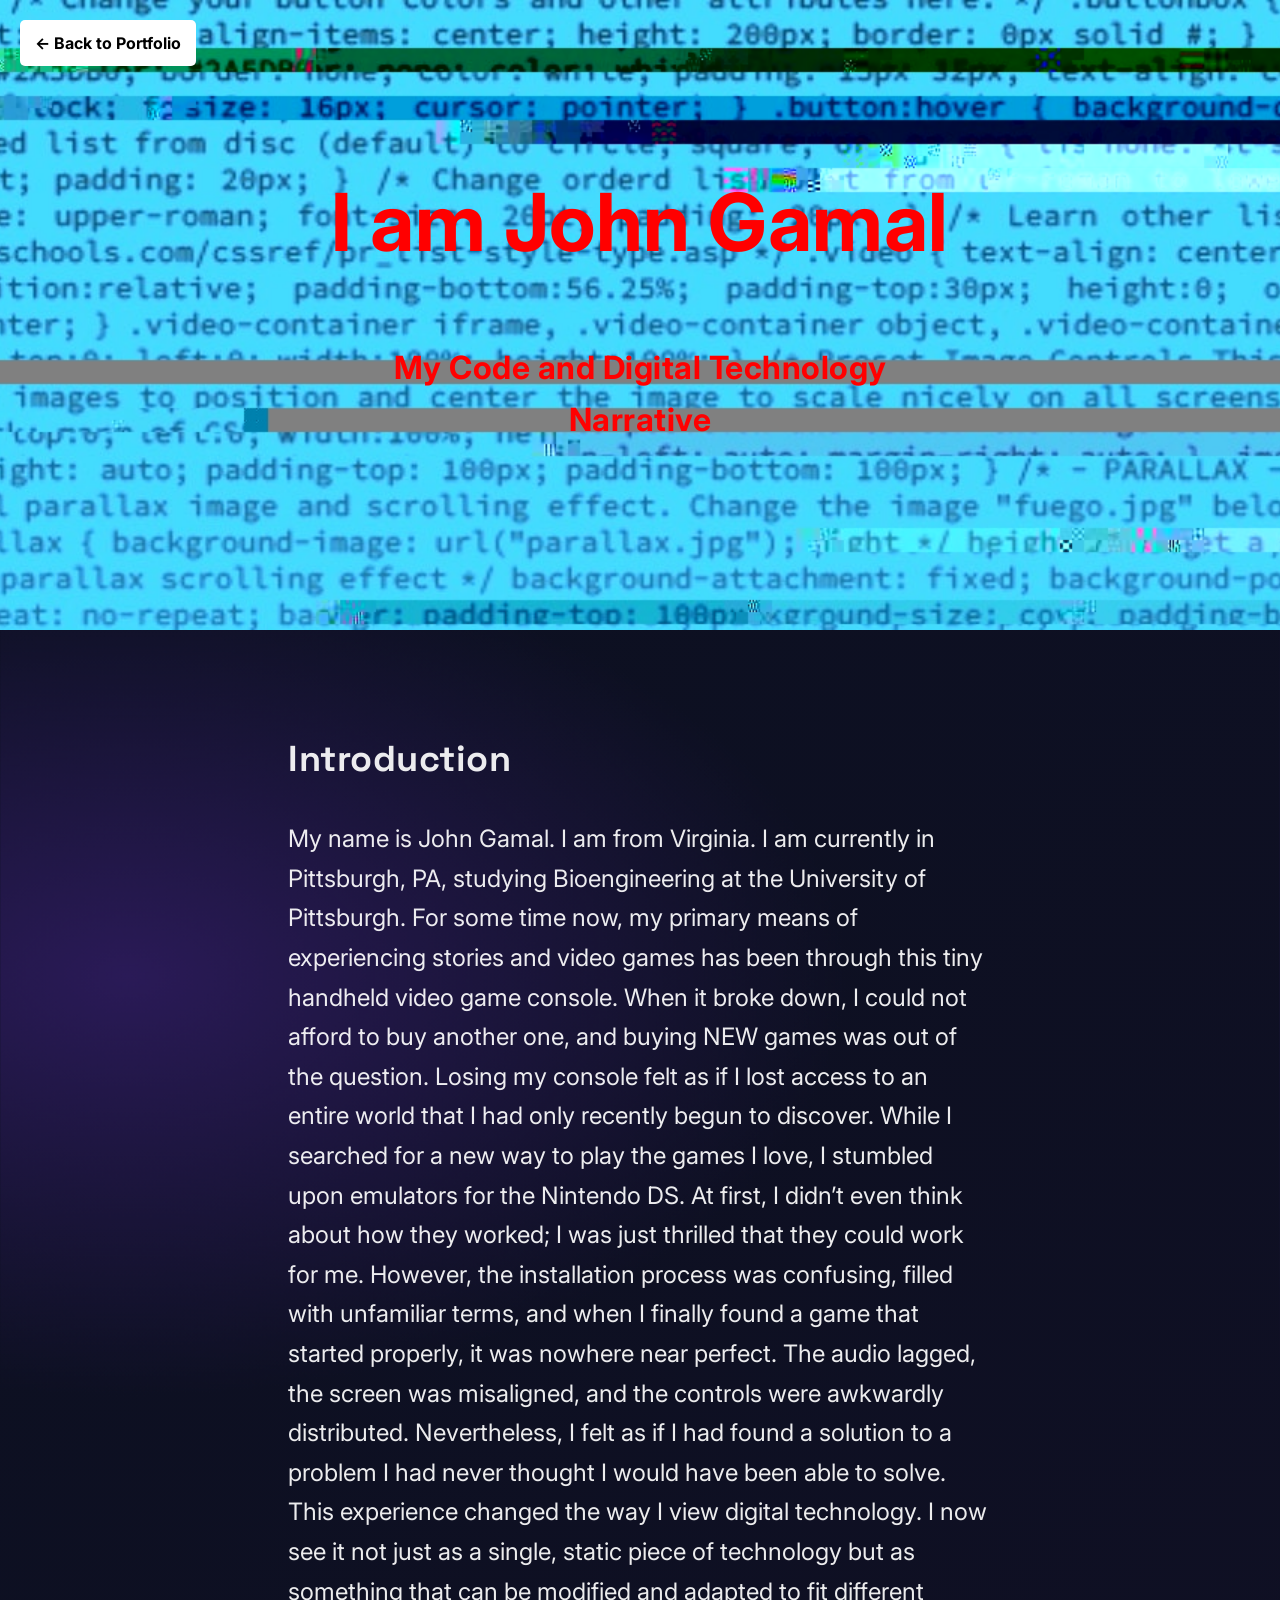
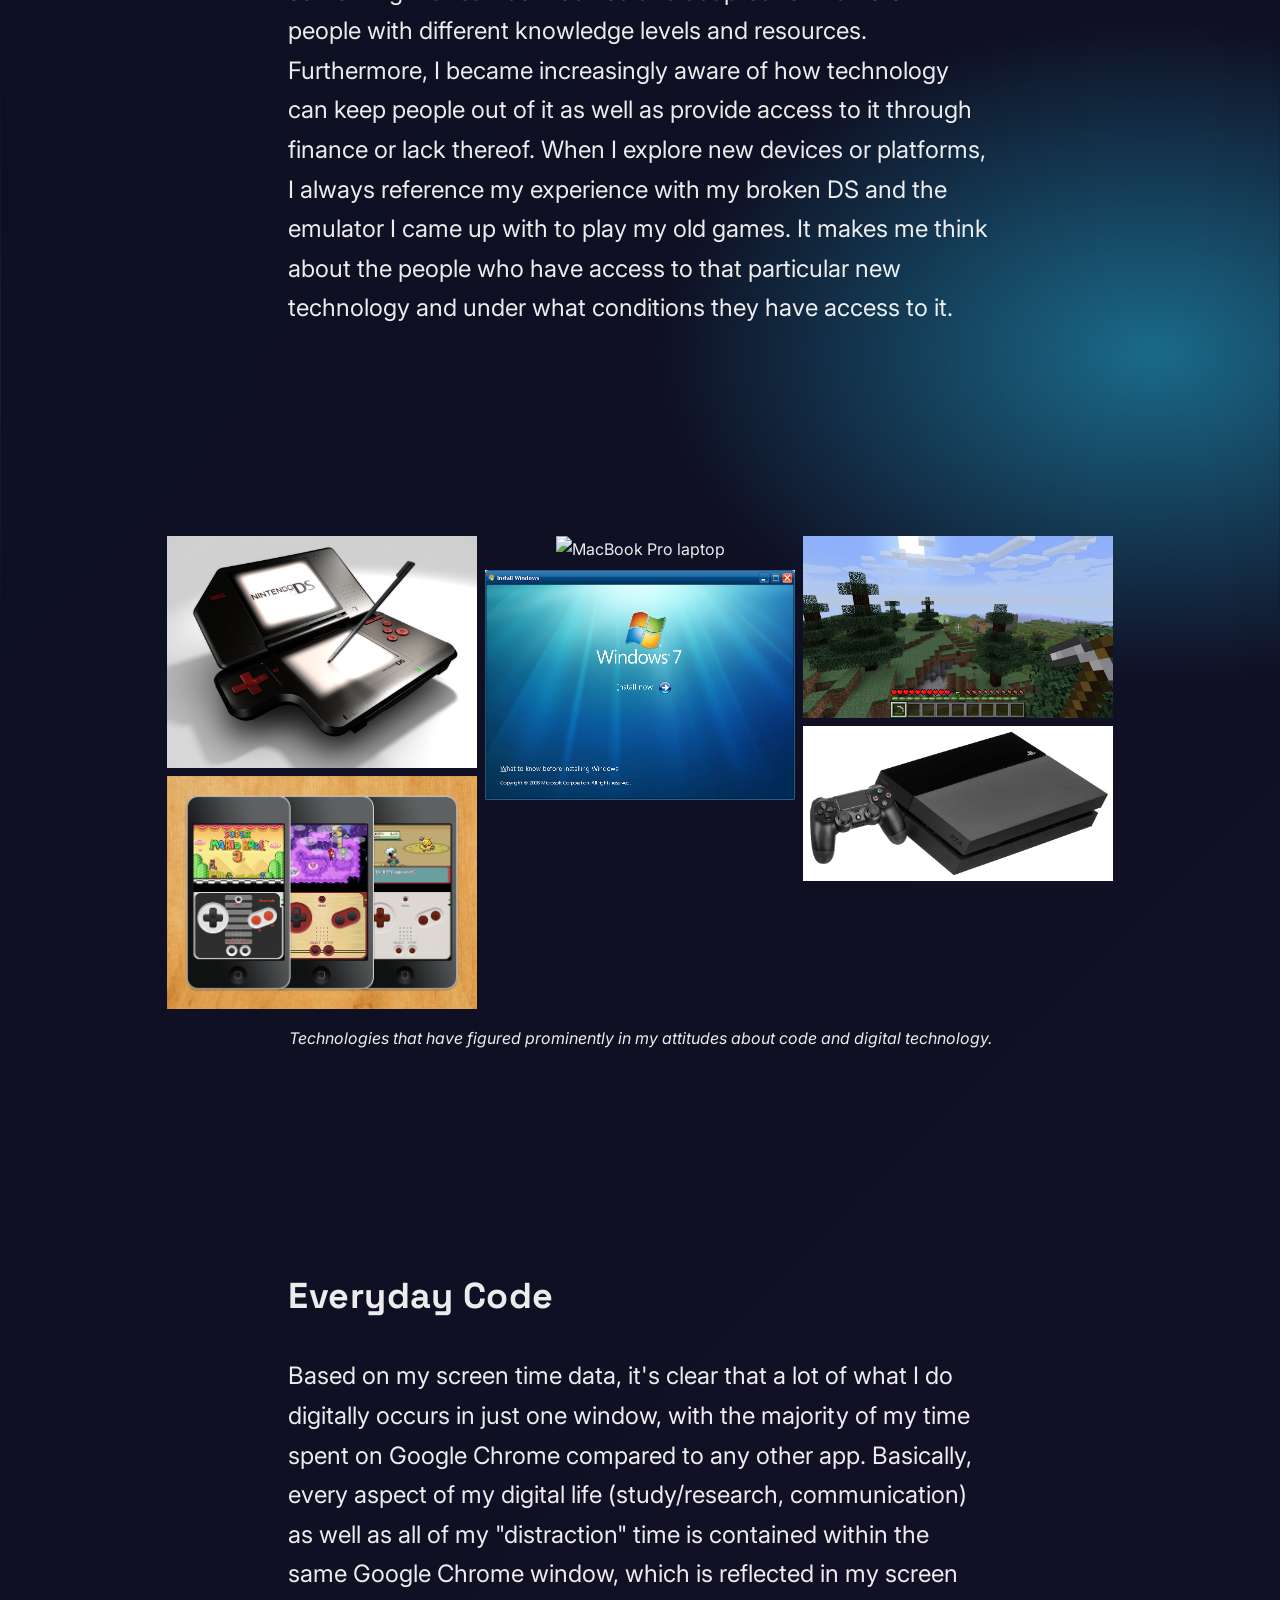
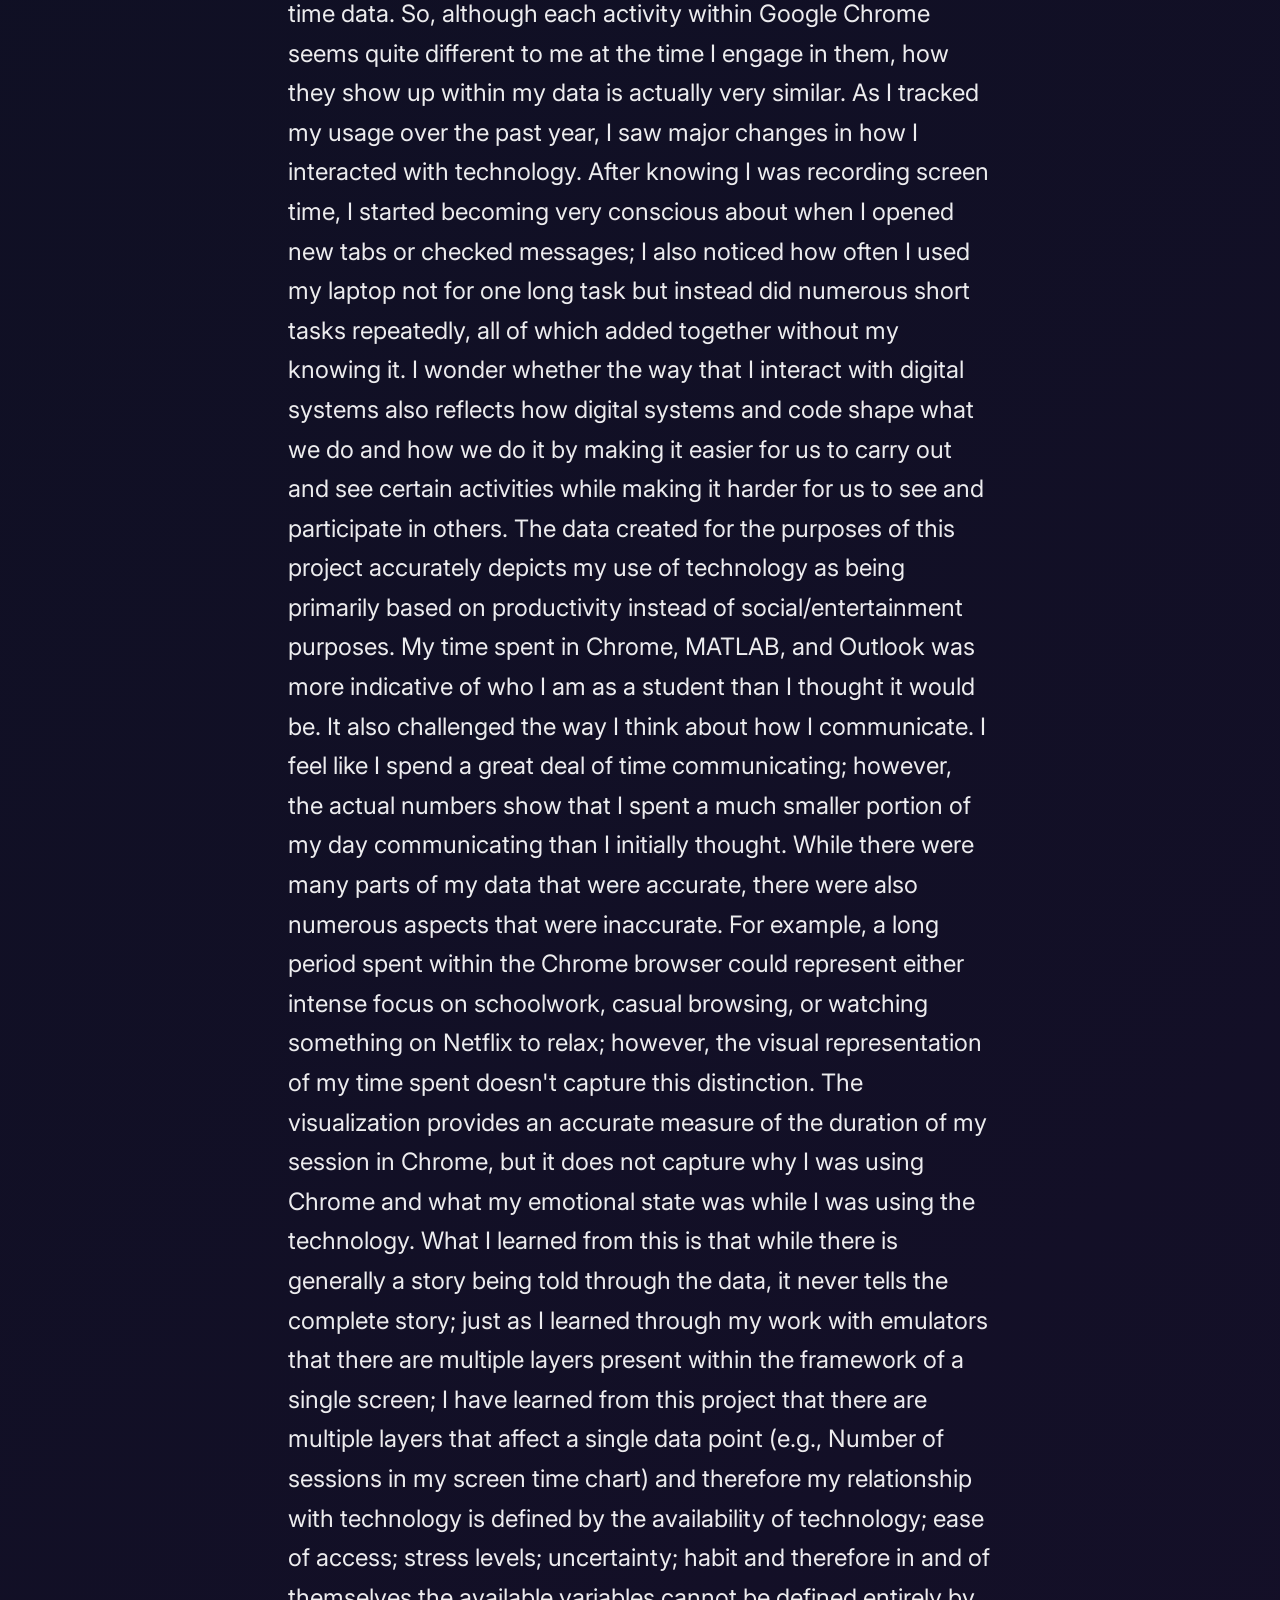
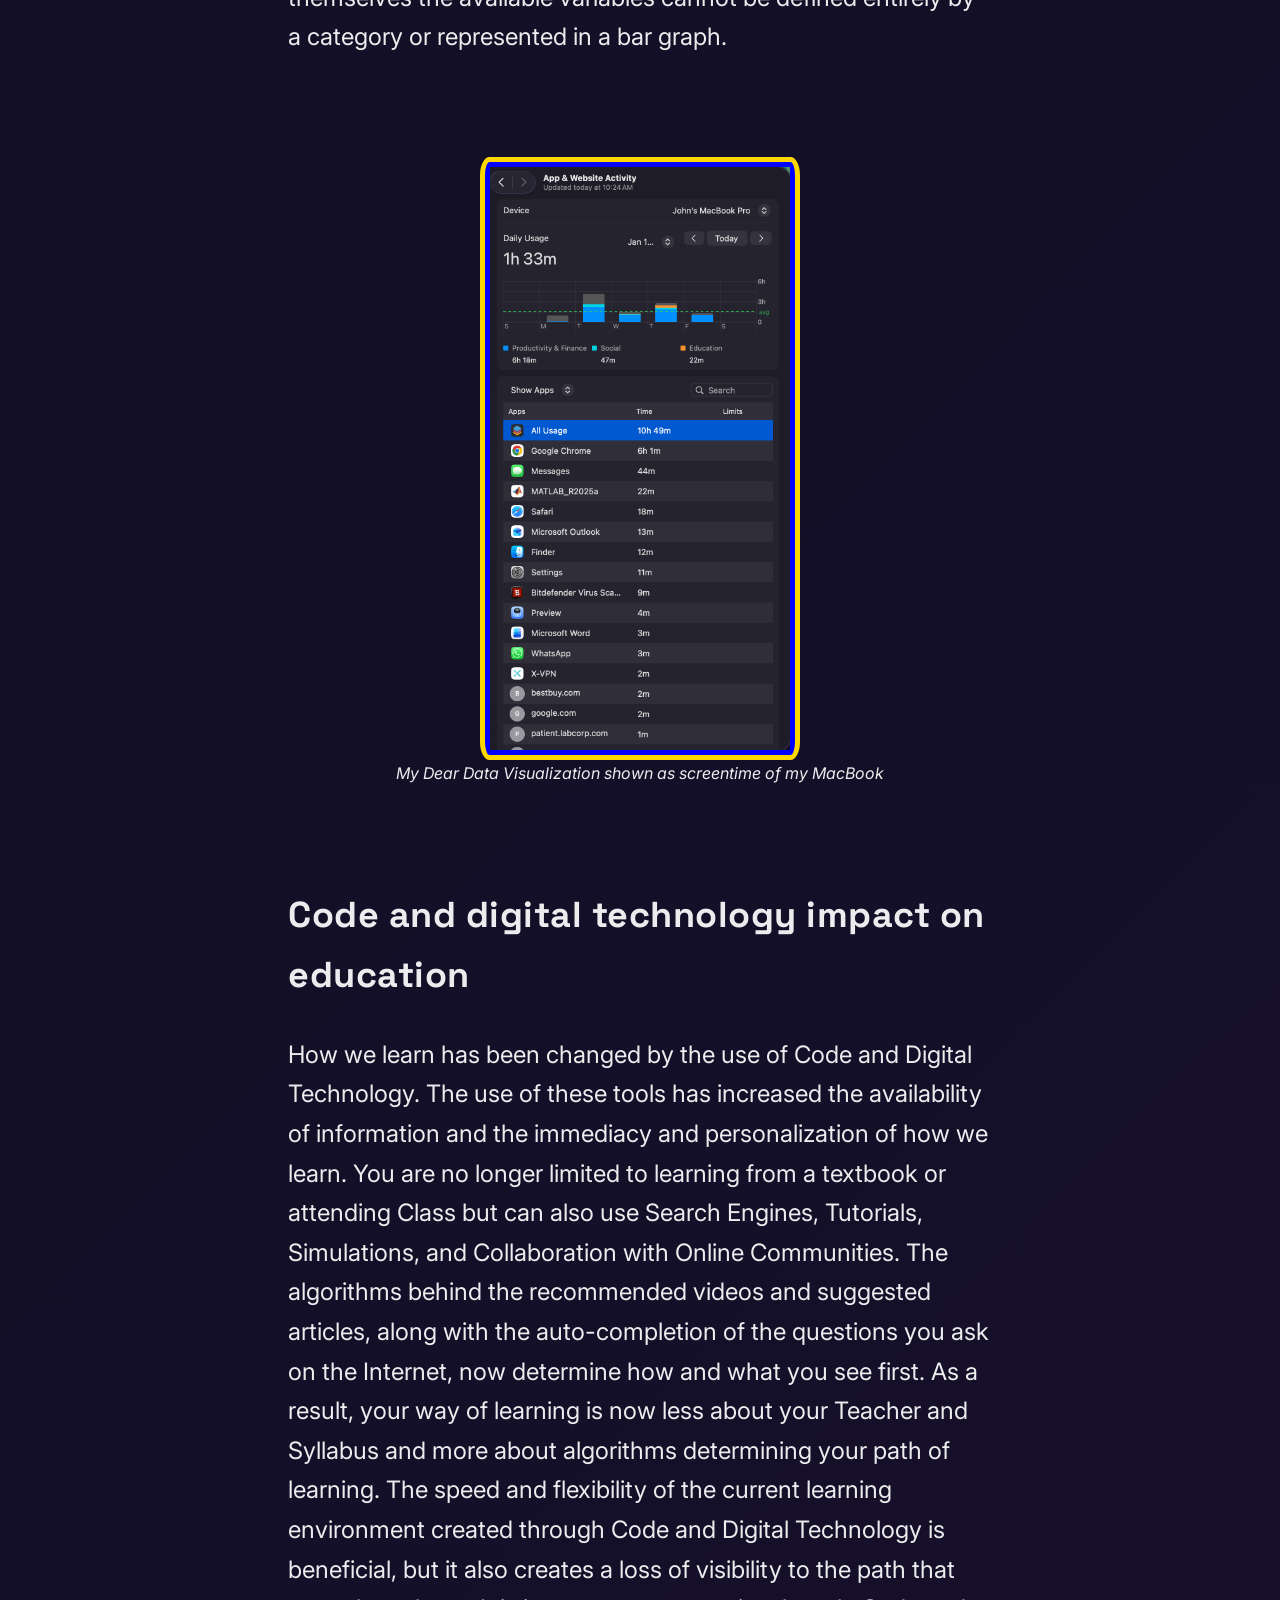
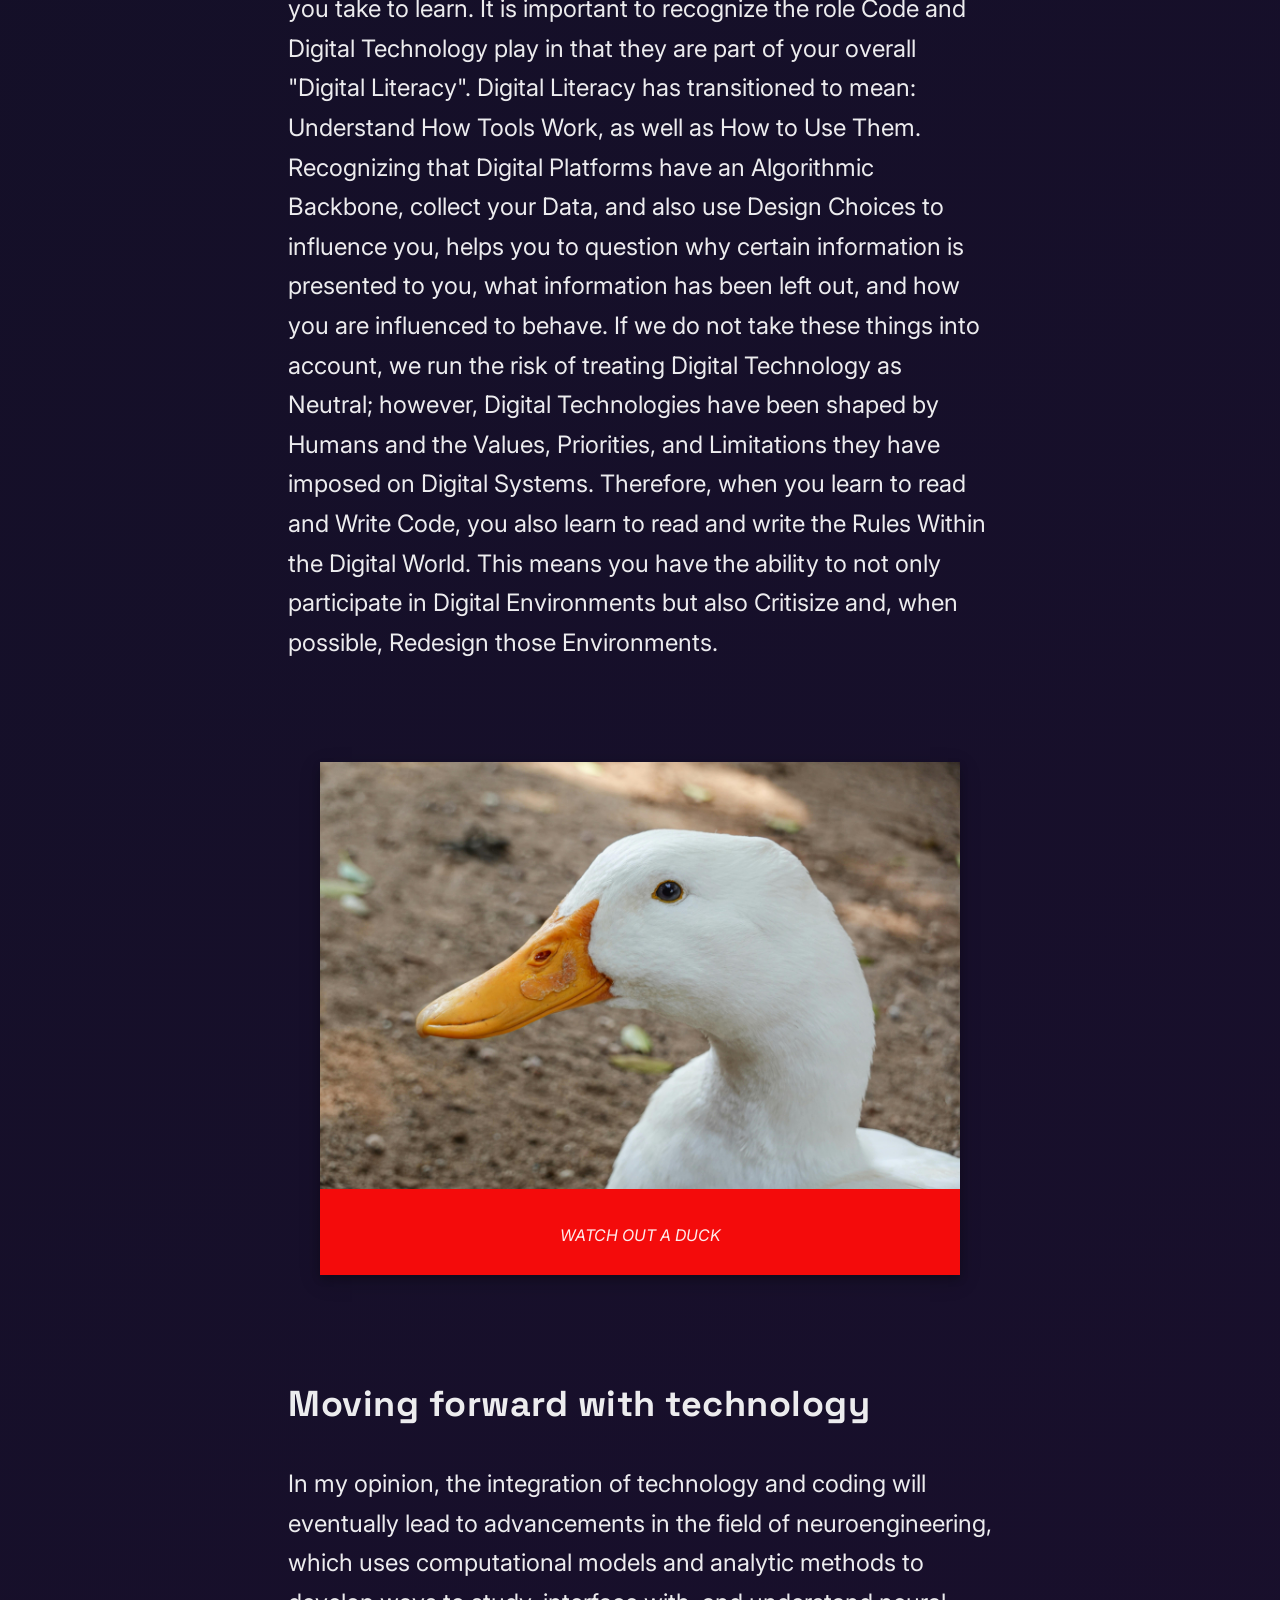
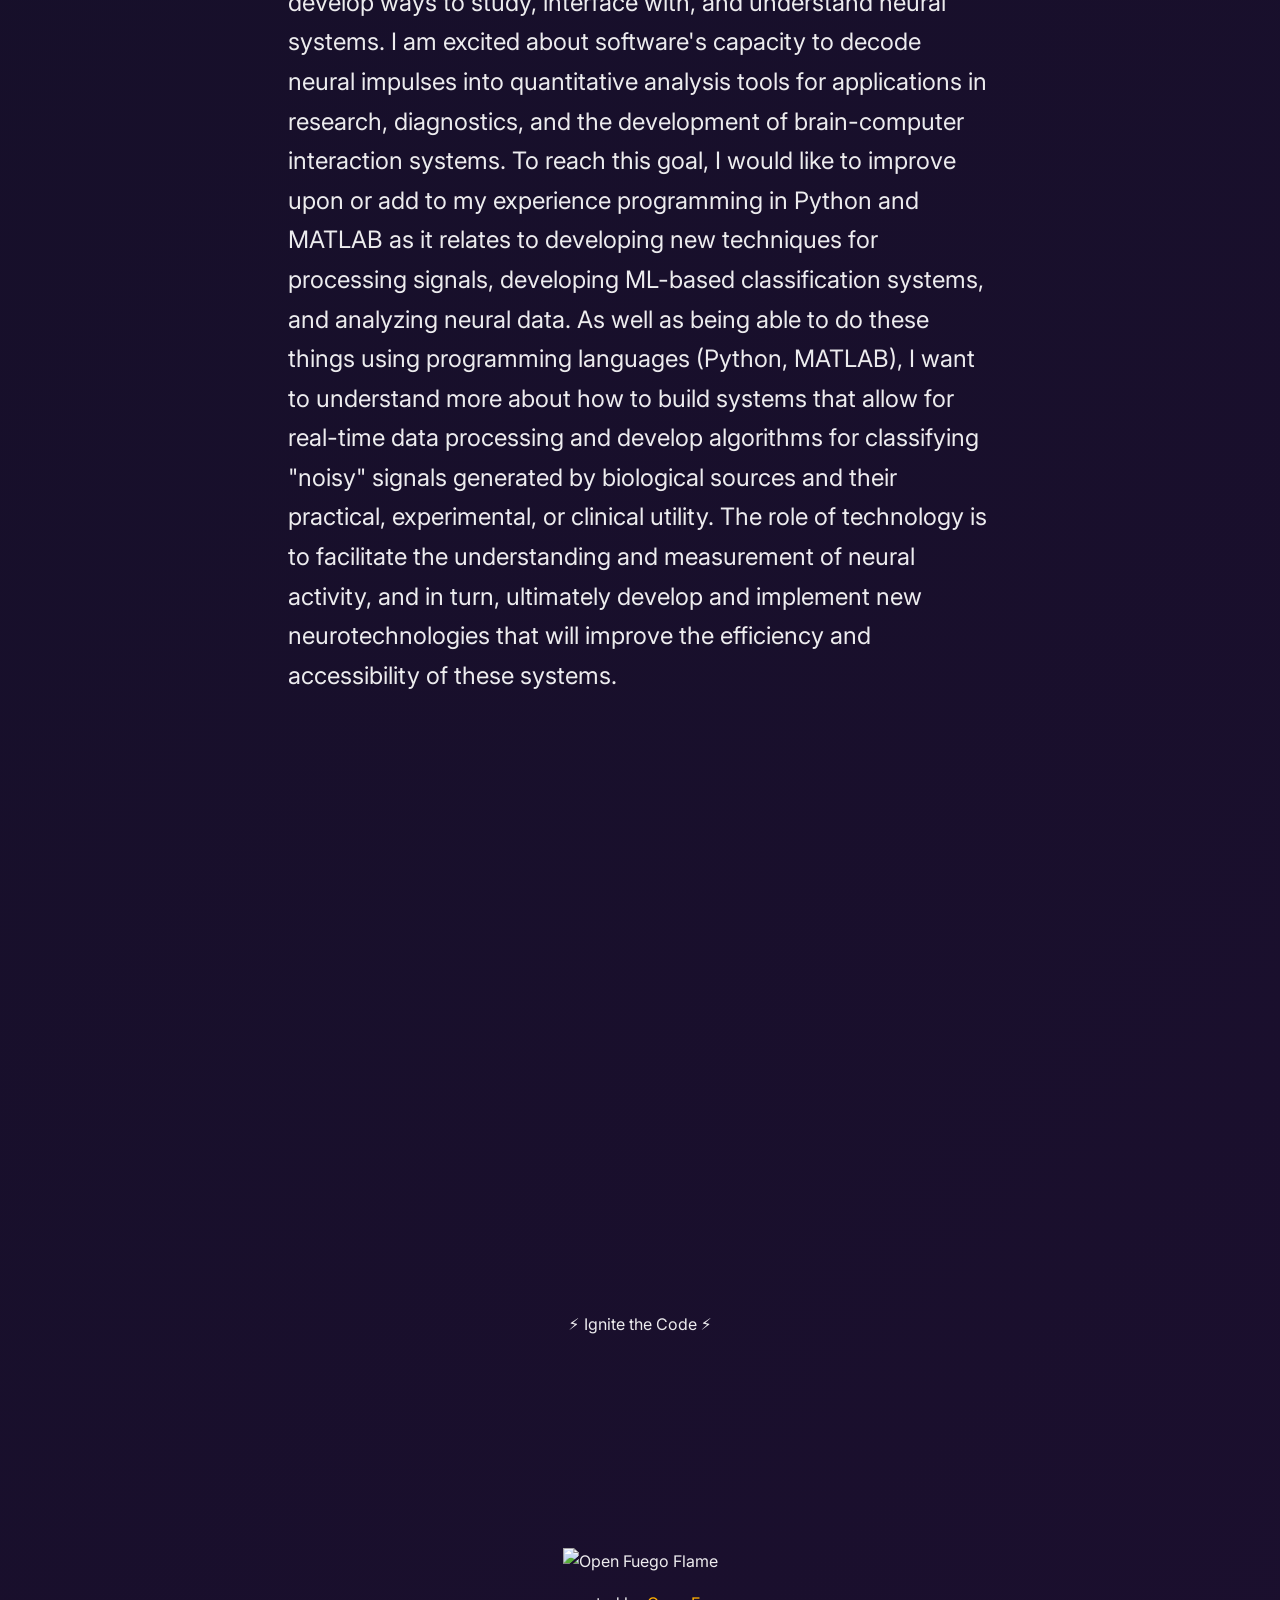
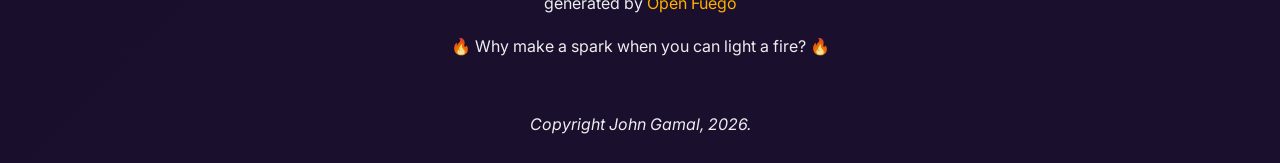
==== commit 4d996903: "Add files via upload" ====
--- a/Code-and-Technology-Narrative-main/index.html
+++ b/Code-and-Technology-Narrative-main/index.html
@@ -50,7 +50,7 @@
   <h2>Introduction</h2>
     <p>My name is John Gamal. I am from Virginia. I am currently in Pittsburgh, PA, studying Bioengineering at the University of Pittsburgh. For some time now, my primary means of experiencing stories and video games has been through this tiny handheld video game console. When it broke down, I could not afford to buy another one, and buying NEW games was out of the question. Losing my console felt as if I lost access to an entire world that I had only recently begun to discover. While I searched for a new way to play the games I love, I stumbled upon emulators for the Nintendo DS. At first, I didn’t even think about how they worked; I was just thrilled that they could work for me. However, the installation process was confusing, filled with unfamiliar terms, and when I finally found a game that started properly, it was nowhere near perfect. The audio lagged, the screen was misaligned, and the controls were awkwardly distributed. Nevertheless, I felt as if I had found a solution to a problem I had never thought I would have been able to solve. This experience changed the way I view digital technology. I now see it not just as a single, static piece of technology but as something that can be modified and adapted to fit different people with different knowledge levels and resources. Furthermore, I became increasingly aware of how technology can keep people out of it as well as provide access to it through finance or lack thereof. When I explore new devices or platforms, I always reference my experience with my broken DS and the emulator I came up with to play my old games. It makes me think about the people who have access to that particular new technology and under what conditions they have access to it.</p>
 </div>
-
+<a href="../index.html" class="back-btn">← Back to Portfolio</a>
     
 <!--Add images of digital technologies that factored in your development. We recommend using Creative Commons licensed images.-->
 <div class="flexbox-container">
--- a/Code-and-Technology-Narrative-main/style.css
+++ b/Code-and-Technology-Narrative-main/style.css
@@ -407,6 +407,22 @@
   transition: 0.3s ease;
 }
 
-.back-button:hover {
-  background-color: #2563eb;
-  color: white !important;+.back-btn {
+  position: fixed;   /* sticks to screen */
+  top: 20px;         /* distance from top */
+  left: 20px;        /* distance from left */
+  
+  padding: 10px 15px;
+  background-color: #ffffff;
+  color: #000000;
+  text-decoration: none;
+  border-radius: 5px;
+  font-weight: bold;
+
+  z-index: 9999;     /* stays above everything */
+  transition: 0.3s;
+}
+
+.back-btn:hover {
+  background-color: #cccccc;
+}
